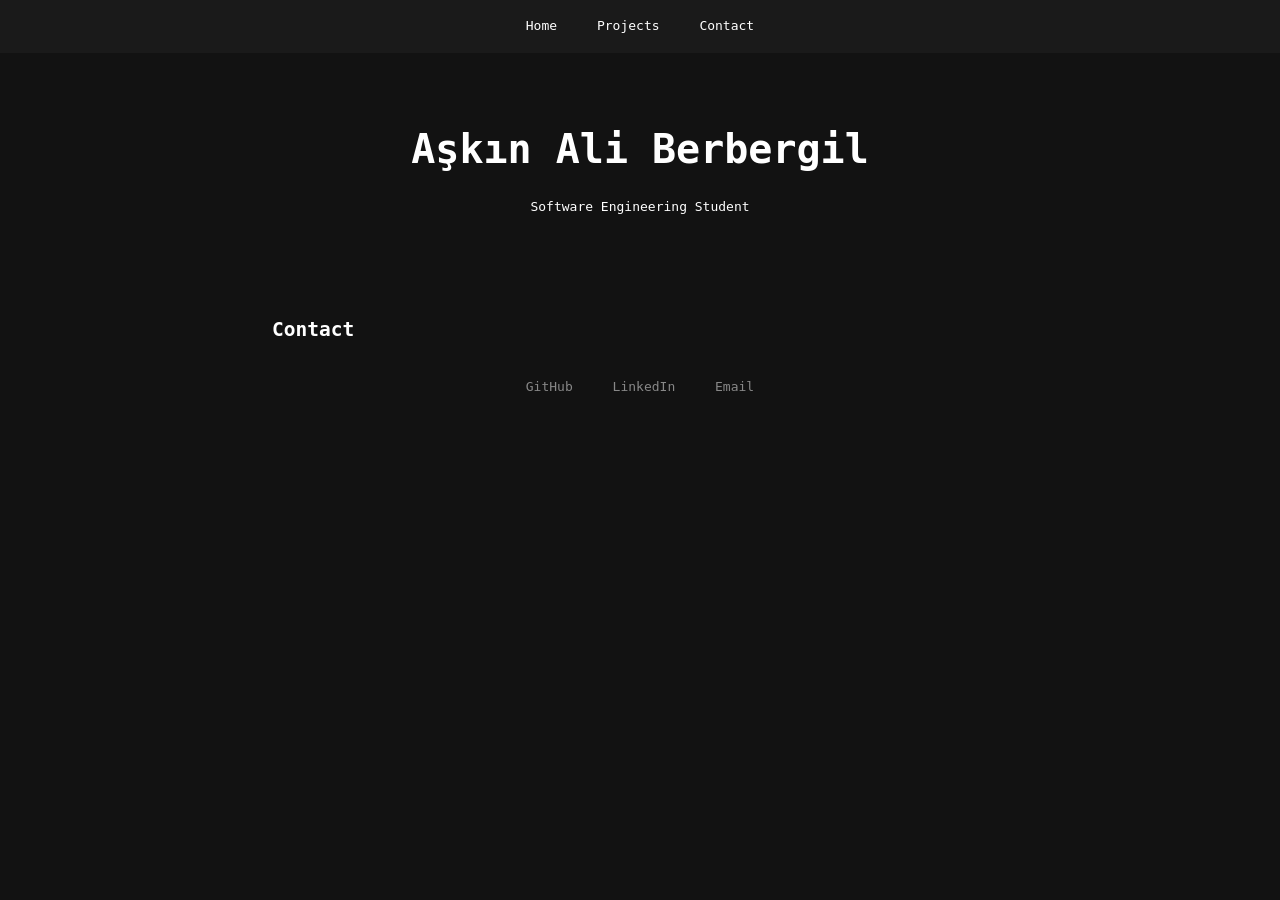
==== index.html @ 2439e6e6 "fixes" ====
<!DOCTYPE html>
<html lang="en">
<head>
    <meta charset="UTF-8">
    <meta name="viewport" content="width=device-width, initial-scale=1.0">
    <title>Aşkın Ali Berbergil</title>
    <style>
        :root {
            --bg-primary: #121212;
            --bg-secondary: #1a1a1a;
            --text-primary: #ffffff;
            --text-secondary: #888888;
            --accent: #404040;
        }

        * {
            margin: 0;
            padding: 0;
            box-sizing: border-box;
        }

        body {
            font-family: monospace;
            background-color: var(--bg-primary);
            color: var(--text-primary);
            line-height: 1.6;
        }

        nav {
            background-color: var(--bg-secondary);
            padding: 1rem;
            text-align: center;
        }

        nav a {
            color: var(--text-primary);
            text-decoration: none;
            margin: 0 1rem;
        }

        section {
            padding: 2rem;
            max-width: 800px;
            margin: 0 auto;
        }

        .hero {
            text-align: center;
            padding: 4rem 1rem;
        }

        .hero h1 {
            font-size: 2.5rem;
            margin-bottom: 1rem;
        }

        .projects {
            background-color: var(--bg-secondary);
        }

        .project-card {
            background-color: var(--bg-primary);
            padding: 1rem;
            margin: 1rem 0;
            border: 1px solid var(--accent);
        }

        .project-card h3 {
            color: var(--text-primary);
            margin-bottom: 0.5rem;
        }

        .links {
            text-align: center;
            margin-top: 2rem;
        }

        .links a {
            color: var(--text-secondary);
            text-decoration: none;
            margin: 0 1rem;
        }
    </style>
</head>
<body>
    <nav>
        <a href="#home">Home</a>
        <a href="#projects">Projects</a>
        <a href="#contact">Contact</a>
    </nav>

    <section id="home" class="hero">
        <h1>Aşkın Ali Berbergil</h1>
        <p>Software Engineering Student</p>
    </section>
    
    <section id="contact">
        <h2>Contact</h2>
        <div class="links">
            <a href="https://github.com/sh4gen">GitHub</a>
            <a href="https://www.linkedin.com/in/askinaliberbergil/">LinkedIn</a>
            <a href="mailto:askinaliberbergil@gmail.com">Email</a>
        </div>
    </section>
</body>
</html>
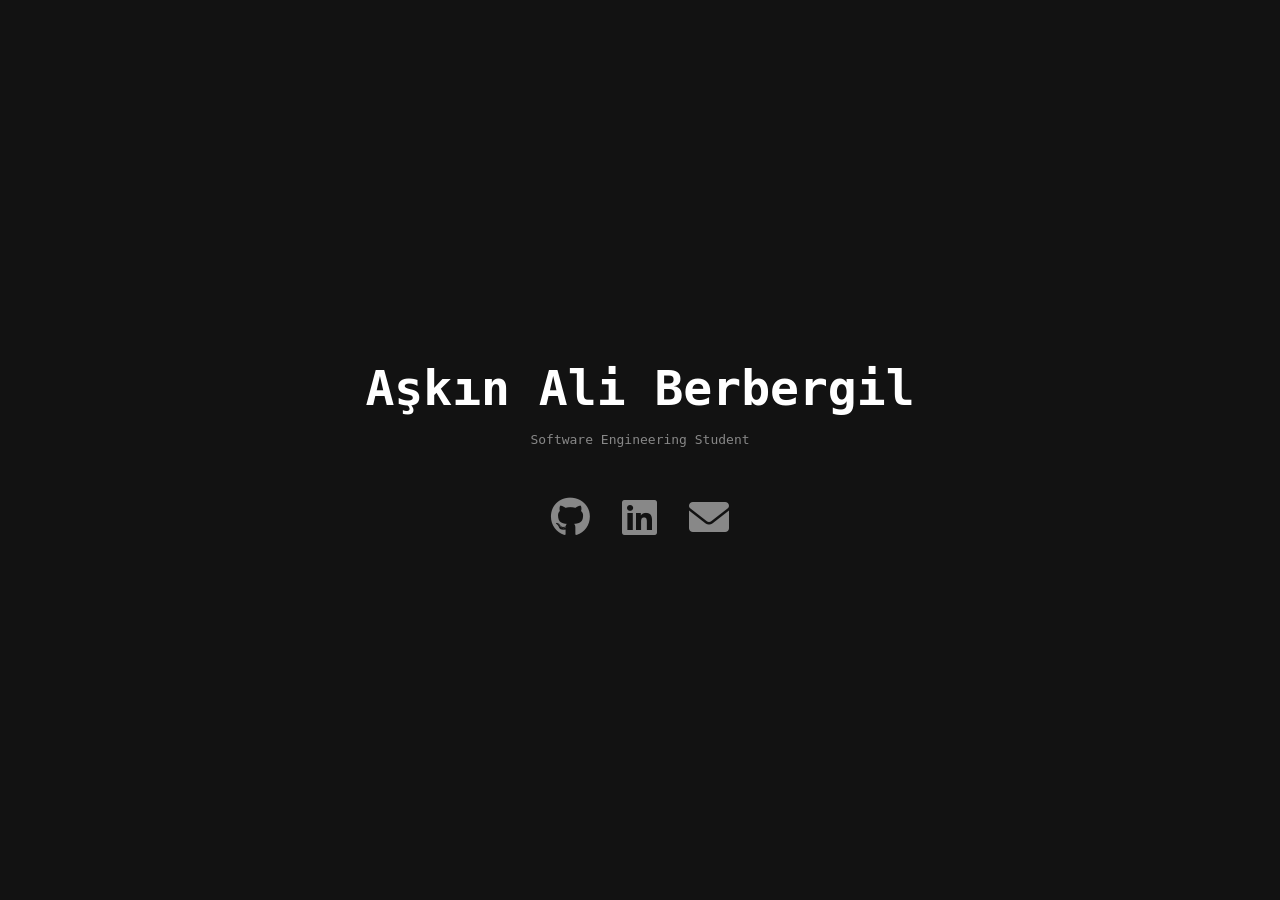
==== commit 903e3c7b: "fixes2" ====
--- a/index.html
+++ b/index.html
@@ -4,13 +4,12 @@
     <meta charset="UTF-8">
     <meta name="viewport" content="width=device-width, initial-scale=1.0">
     <title>Aşkın Ali Berbergil</title>
+    <link href="https://cdnjs.cloudflare.com/ajax/libs/font-awesome/6.0.0/css/all.min.css" rel="stylesheet">
     <style>
         :root {
             --bg-primary: #121212;
-            --bg-secondary: #1a1a1a;
             --text-primary: #ffffff;
             --text-secondary: #888888;
-            --accent: #404040;
         }
 
         * {
@@ -23,84 +22,54 @@
             font-family: monospace;
             background-color: var(--bg-primary);
             color: var(--text-primary);
-            line-height: 1.6;
+            min-height: 100vh;
+            display: flex;
+            flex-direction: column;
+            justify-content: center;
+            align-items: center;
         }
 
-        nav {
-            background-color: var(--bg-secondary);
-            padding: 1rem;
+        .content {
             text-align: center;
         }
 
-        nav a {
-            color: var(--text-primary);
-            text-decoration: none;
-            margin: 0 1rem;
-        }
-
-        section {
-            padding: 2rem;
-            max-width: 800px;
-            margin: 0 auto;
-        }
-
-        .hero {
-            text-align: center;
-            padding: 4rem 1rem;
-        }
-
-        .hero h1 {
-            font-size: 2.5rem;
+        h1 {
+            font-size: 3rem;
             margin-bottom: 1rem;
         }
 
-        .projects {
-            background-color: var(--bg-secondary);
+        p {
+            color: var(--text-secondary);
+            margin-bottom: 3rem;
         }
 
-        .project-card {
-            background-color: var(--bg-primary);
-            padding: 1rem;
-            margin: 1rem 0;
-            border: 1px solid var(--accent);
+        .social-links {
+            display: flex;
+            gap: 2rem;
+            justify-content: center;
         }
 
-        .project-card h3 {
-            color: var(--text-primary);
-            margin-bottom: 0.5rem;
+        .social-links a {
+            color: var(--text-secondary);
+            text-decoration: none;
+            font-size: 2.5rem;
+            transition: color 0.3s ease;
         }
 
-        .links {
-            text-align: center;
-            margin-top: 2rem;
-        }
-
-        .links a {
-            color: var(--text-secondary);
-            text-decoration: none;
-            margin: 0 1rem;
+        .social-links a:hover {
+            color: var(--text-primary);
         }
     </style>
 </head>
 <body>
-    <nav>
-        <a href="#home">Home</a>
-        <a href="#projects">Projects</a>
-        <a href="#contact">Contact</a>
-    </nav>
-
-    <section id="home" class="hero">
+    <div class="content">
         <h1>Aşkın Ali Berbergil</h1>
         <p>Software Engineering Student</p>
-    </section>
-    
-    <section id="contact">
-        <h2>Contact</h2>
-        <div class="links">
-            <a href="https://github.com/sh4gen">GitHub</a>
-            <a href="https://www.linkedin.com/in/askinaliberbergil/">LinkedIn</a>
-            <a href="mailto:askinaliberbergil@gmail.com">Email</a>
+        <div class="social-links">
+            <a href="https://github.com/yourusername"><i class="fab fa-github"></i></a>
+            <a href="https://linkedin.com/in/yourusername"><i class="fab fa-linkedin"></i></a>
+            <a href="mailto:your.email@example.com"><i class="fas fa-envelope"></i></a>
         </div>
-    </section>
+    </div>
 </body>
-</html>
+</html>
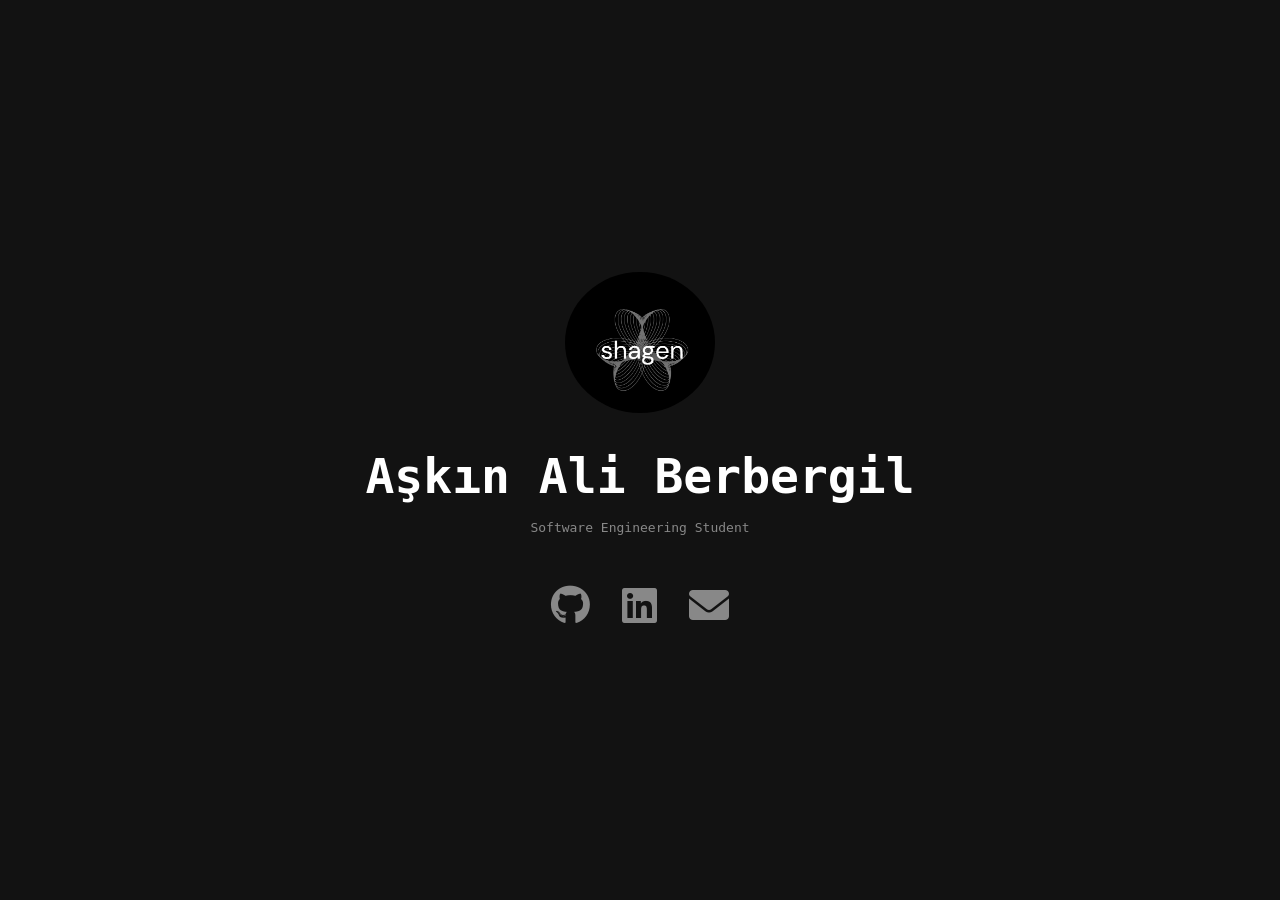
==== commit 6e2fd7ac: "next one" ====
--- a/index.html
+++ b/index.html
@@ -59,10 +59,22 @@
         .social-links a:hover {
             color: var(--text-primary);
         }
+
+        .logo {
+            margin-bottom: 2rem;
+        }
+
+        .logo img {
+            max-width: 150px;
+            border-radius: 50%;
+        }
     </style>
 </head>
 <body>
     <div class="content">
+        <div class="logo">
+            <img src="image.png" alt="Shagen Logo">
+        </div>
         <h1>Aşkın Ali Berbergil</h1>
         <p>Software Engineering Student</p>
         <div class="social-links">
@@ -72,4 +84,4 @@
         </div>
     </div>
 </body>
-</html>+</html>
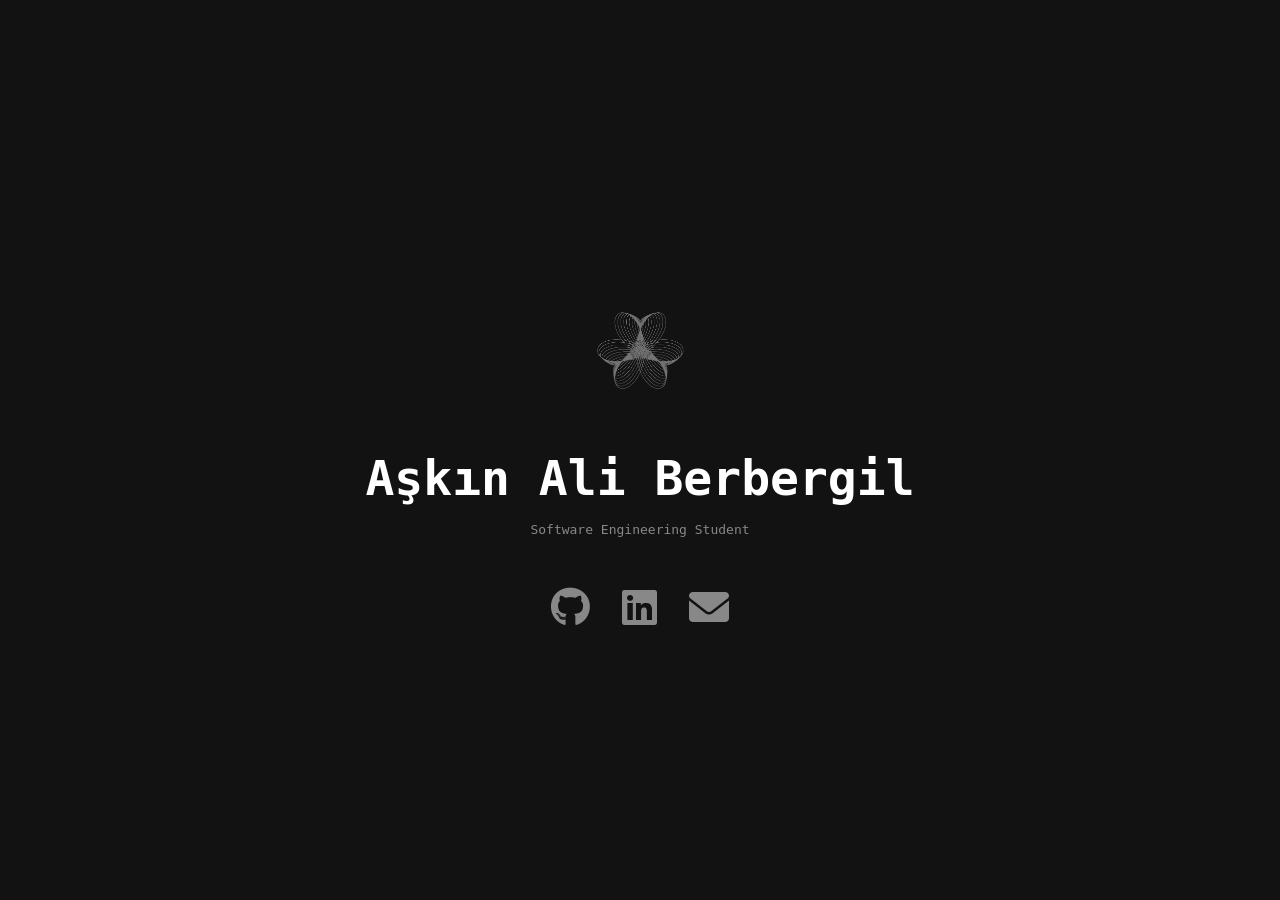
==== commit 4787b105: "ready" ====
--- a/index.html
+++ b/index.html
@@ -78,9 +78,9 @@
         <h1>Aşkın Ali Berbergil</h1>
         <p>Software Engineering Student</p>
         <div class="social-links">
-            <a href="https://github.com/yourusername"><i class="fab fa-github"></i></a>
-            <a href="https://linkedin.com/in/yourusername"><i class="fab fa-linkedin"></i></a>
-            <a href="mailto:your.email@example.com"><i class="fas fa-envelope"></i></a>
+            <a href="https://github.com/sh4gen"><i class="fab fa-github"></i></a>
+            <a href="https://linkedin.com/in/askinaliberbergil"><i class="fab fa-linkedin"></i></a>
+            <a href="mailto:askinaliberbergil@gmail.com"><i class="fas fa-envelope"></i></a>
         </div>
     </div>
 </body>
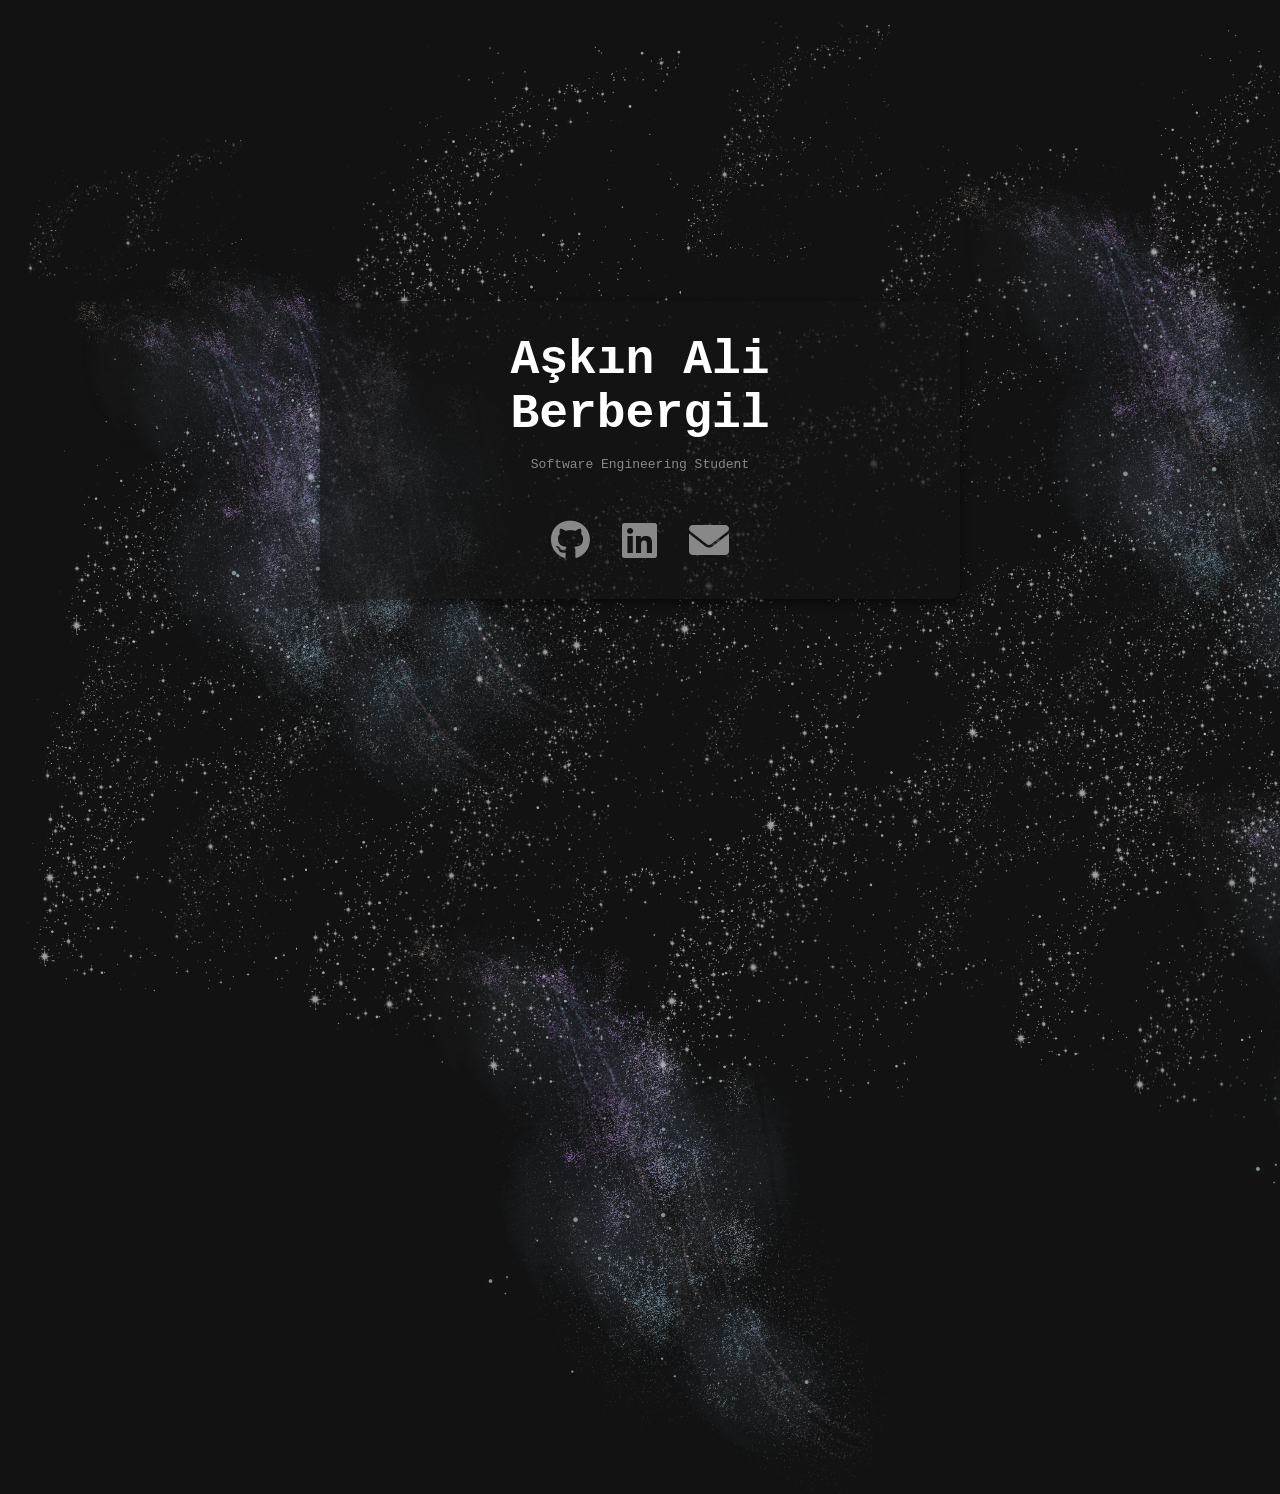
==== commit a7e5edd4: "learning process with AI" ====
--- a/index.html
+++ b/index.html
@@ -3,7 +3,7 @@
 <head>
     <meta charset="UTF-8">
     <meta name="viewport" content="width=device-width, initial-scale=1.0">
-    <title>Aşkın Ali Berbergil</title>
+    <title>Orbit Animation</title>
     <link href="https://cdnjs.cloudflare.com/ajax/libs/font-awesome/6.0.0/css/all.min.css" rel="stylesheet">
     <style>
         :root {
@@ -27,10 +27,21 @@
             flex-direction: column;
             justify-content: center;
             align-items: center;
+            text-align: center;
+            position: relative; /* To position gas elements relative to the body */
+            overflow: hidden; /* Hide overflow from the random gas elements */
         }
 
         .content {
-            text-align: center;
+            display: flex;
+            flex-direction: column;
+            justify-content: center;
+            align-items: center;
+            z-index: 10; /* Ensure content stays above gas elements */
+            position: absolute; /* Fix content's position in the viewport */
+            top: 50%; /* Vertically center the content */
+            left: 50%; /* Horizontally center the content */
+            transform: translate(-50%, -50%); /* To perfectly center it */
         }
 
         h1 {
@@ -56,32 +67,116 @@
             transition: color 0.3s ease;
         }
 
+        .content-box {
+        background: rgba(20, 20, 20, 0.7); /* Siyah yarı şeffaf arka plan */
+        padding: 2rem 3rem; /* Kutunun içindeki yazılar için boşluk */
+        border-radius: 10px;
+        box-shadow: 0 4px 10px rgba(0, 0, 0, 0.5);
+    }
+
+
         .social-links a:hover {
             color: var(--text-primary);
         }
 
-        .logo {
-            margin-bottom: 2rem;
+        /* Style for dynamically added gas.png elements */
+        .gas {
+            position: absolute;
+            background-image: url('gas.png');
+            background-size: cover;
+            background-repeat: no-repeat;
+            opacity: 0.6;
+            animation: fadeInOut 10s infinite;
+            z-index: -1; /* Ensure gas elements are behind everything else */
         }
 
-        .logo img {
-            max-width: 150px;
-            border-radius: 50%;
+        .hole {
+            position: absolute;
+            background-image: url('star.png');
+            background-size: cover;
+            background-repeat: no-repeat;
+            opacity: 0.6;
+            animation: fadeInOut 10s infinite;
+            z-index: -1; 
         }
+
+        /* Keyframes for fade-in/fade-out effect */
+        @keyframes fadeInOut {
+            0% {
+                opacity: 0;
+            }
+            50% {
+                opacity: 0.6;
+            }
+            100% {
+                opacity: 0;
+            }
+        }
+
     </style>
 </head>
 <body>
     <div class="content">
-        <div class="logo">
-            <img src="image.png" alt="Shagen Logo">
-        </div>
-        <h1>Aşkın Ali Berbergil</h1>
-        <p>Software Engineering Student</p>
-        <div class="social-links">
-            <a href="https://github.com/sh4gen"><i class="fab fa-github"></i></a>
-            <a href="https://linkedin.com/in/askinaliberbergil"><i class="fab fa-linkedin"></i></a>
-            <a href="mailto:askinaliberbergil@gmail.com"><i class="fas fa-envelope"></i></a>
+        <!-- Yeni eklenen kutu -->
+        <div class="content-box">
+            <h1>Aşkın Ali Berbergil</h1>
+            <p>Software Engineering Student</p>
+            <div class="social-links">
+                <a href="https://github.com/sh4gen"><i class="fab fa-github"></i></a>
+                <a href="https://linkedin.com/in/askinaliberbergil"><i class="fab fa-linkedin"></i></a>
+                <a href="mailto:askinaliberbergil@gmail.com"><i class="fas fa-envelope"></i></a>
+            </div>
         </div>
     </div>
+    
+
+    <script>
+        // Function to generate random positions for gas.png
+        function generateGasElements(numberOfElements) {
+            for (let i = 0; i < numberOfElements; i++) {
+                let gasElement = document.createElement('div');
+                gasElement.classList.add('gas');
+
+                // Random size between 100px and 300px
+                let size = Math.random() * 200 + 100;
+                gasElement.style.width = size + 'px';
+                gasElement.style.height = size + 'px';
+
+                // Random position (within the viewport)
+                let top = Math.random() * 100 + '%';
+                let left = Math.random() * 100 + '%';
+                gasElement.style.top = top;
+                gasElement.style.left = left;
+
+                // Append the gas element to the body
+                document.body.appendChild(gasElement);
+            }
+        }
+
+        function generateHoleElements(numberOfElements) {
+            for (let i = 0; i < numberOfElements; i++) {
+                let gasElement = document.createElement('div');
+                gasElement.classList.add('hole');
+
+                // Random size between 100px and 300px
+                let size = Math.random() * 200 + 500;
+                gasElement.style.width = size + 'px';
+                gasElement.style.height = size + 'px';
+
+                // Random position (within the viewport)
+                let top = Math.random() * 100 + '%';
+                let left = Math.random() * 100 + '%';
+                gasElement.style.top = top;
+                gasElement.style.left = left;
+
+                // Append the gas element to the body
+                document.body.appendChild(gasElement);
+            }
+        }
+
+        // Generate 30 random gas elements to cover the background
+        generateGasElements(60);
+        generateHoleElements(5);
+    </script>
 </body>
 </html>
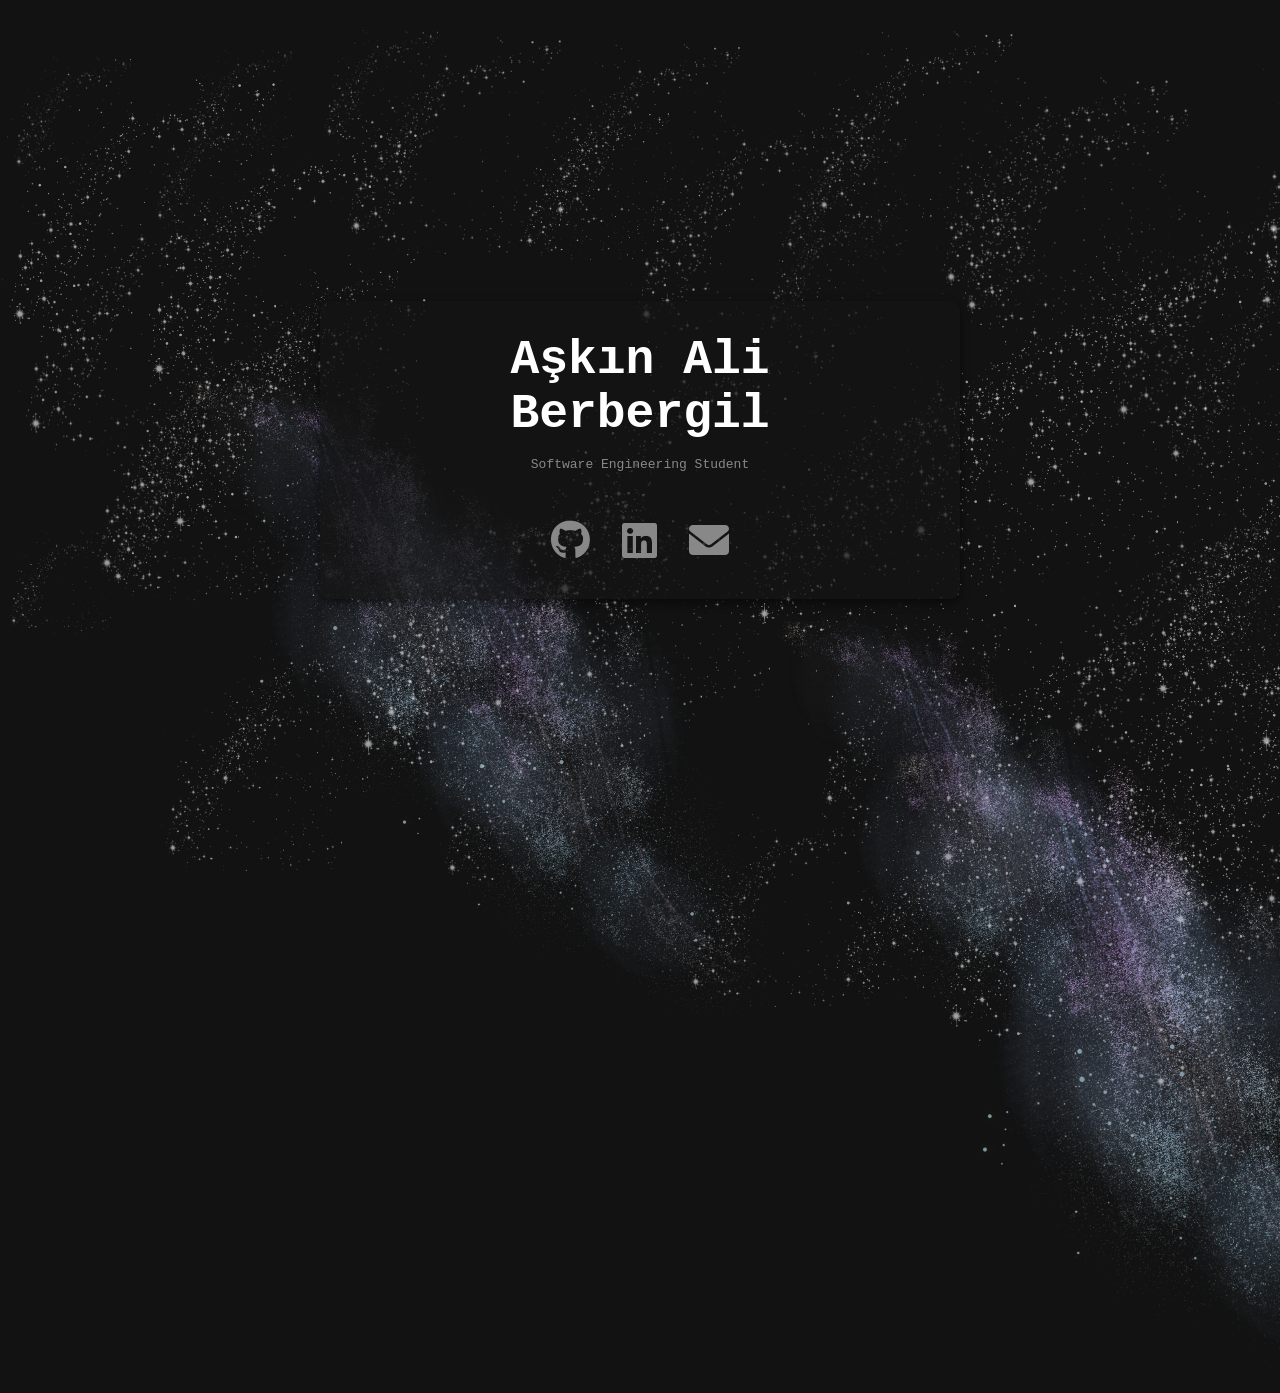
==== commit 2b6c5c49: "fixes" ====
--- a/index.html
+++ b/index.html
@@ -3,7 +3,7 @@
 <head>
     <meta charset="UTF-8">
     <meta name="viewport" content="width=device-width, initial-scale=1.0">
-    <title>Orbit Animation</title>
+    <title>sh4gen portfolio</title>
     <link href="https://cdnjs.cloudflare.com/ajax/libs/font-awesome/6.0.0/css/all.min.css" rel="stylesheet">
     <style>
         :root {
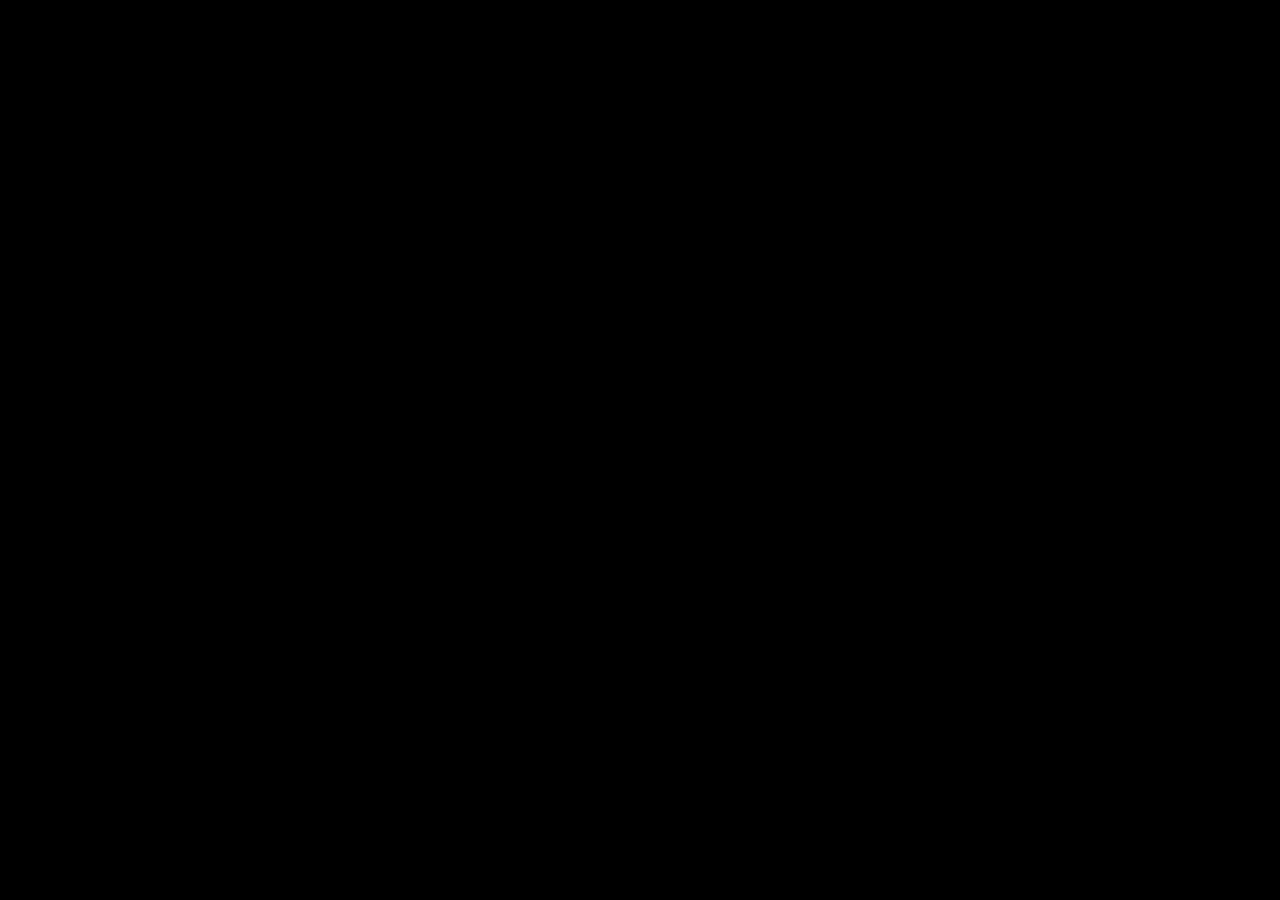
==== commit e684995d: "modern version" ====
--- a/index.html
+++ b/index.html
@@ -1,182 +1,19 @@
-<!DOCTYPE html>
-<html lang="en">
-<head>
-    <meta charset="UTF-8">
-    <meta name="viewport" content="width=device-width, initial-scale=1.0">
-    <title>sh4gen portfolio</title>
-    <link href="https://cdnjs.cloudflare.com/ajax/libs/font-awesome/6.0.0/css/all.min.css" rel="stylesheet">
-    <style>
-        :root {
-            --bg-primary: #121212;
-            --text-primary: #ffffff;
-            --text-secondary: #888888;
-        }
+<!doctype html>
+<html lang="tr">
+  <head>
+    <meta charset="utf-8" />
+    <meta name="viewport" content="width=device-width, initial-scale=1" />
+    <title>SH4GEN - Modular Site</title>
+    <link rel="stylesheet" href="css/style.css" />
+    <script src="https://cdn.tailwindcss.com"></script>
+    <script crossorigin src="https://unpkg.com/react@18/umd/react.development.js"></script>
+    <script crossorigin src="https://unpkg.com/react-dom@18/umd/react-dom.development.js"></script>
+    <script src="https://unpkg.com/@babel/standalone/babel.min.js"></script>
+  </head>
+  <body class="bg-black text-white">
+    <div id="root"></div>
 
-        * {
-            margin: 0;
-            padding: 0;
-            box-sizing: border-box;
-        }
-
-        body {
-            font-family: monospace;
-            background-color: var(--bg-primary);
-            color: var(--text-primary);
-            min-height: 100vh;
-            display: flex;
-            flex-direction: column;
-            justify-content: center;
-            align-items: center;
-            text-align: center;
-            position: relative; /* To position gas elements relative to the body */
-            overflow: hidden; /* Hide overflow from the random gas elements */
-        }
-
-        .content {
-            display: flex;
-            flex-direction: column;
-            justify-content: center;
-            align-items: center;
-            z-index: 10; /* Ensure content stays above gas elements */
-            position: absolute; /* Fix content's position in the viewport */
-            top: 50%; /* Vertically center the content */
-            left: 50%; /* Horizontally center the content */
-            transform: translate(-50%, -50%); /* To perfectly center it */
-        }
-
-        h1 {
-            font-size: 3rem;
-            margin-bottom: 1rem;
-        }
-
-        p {
-            color: var(--text-secondary);
-            margin-bottom: 3rem;
-        }
-
-        .social-links {
-            display: flex;
-            gap: 2rem;
-            justify-content: center;
-        }
-
-        .social-links a {
-            color: var(--text-secondary);
-            text-decoration: none;
-            font-size: 2.5rem;
-            transition: color 0.3s ease;
-        }
-
-        .content-box {
-        background: rgba(20, 20, 20, 0.7); /* Siyah yarı şeffaf arka plan */
-        padding: 2rem 3rem; /* Kutunun içindeki yazılar için boşluk */
-        border-radius: 10px;
-        box-shadow: 0 4px 10px rgba(0, 0, 0, 0.5);
-    }
-
-
-        .social-links a:hover {
-            color: var(--text-primary);
-        }
-
-        /* Style for dynamically added gas.png elements */
-        .gas {
-            position: absolute;
-            background-image: url('gas.png');
-            background-size: cover;
-            background-repeat: no-repeat;
-            opacity: 0.6;
-            animation: fadeInOut 10s infinite;
-            z-index: -1; /* Ensure gas elements are behind everything else */
-        }
-
-        .hole {
-            position: absolute;
-            background-image: url('star.png');
-            background-size: cover;
-            background-repeat: no-repeat;
-            opacity: 0.6;
-            animation: fadeInOut 10s infinite;
-            z-index: -1; 
-        }
-
-        /* Keyframes for fade-in/fade-out effect */
-        @keyframes fadeInOut {
-            0% {
-                opacity: 0;
-            }
-            50% {
-                opacity: 0.6;
-            }
-            100% {
-                opacity: 0;
-            }
-        }
-
-    </style>
-</head>
-<body>
-    <div class="content">
-        <!-- Yeni eklenen kutu -->
-        <div class="content-box">
-            <h1>Aşkın Ali Berbergil</h1>
-            <p>Software Engineering Student</p>
-            <div class="social-links">
-                <a href="https://github.com/sh4gen"><i class="fab fa-github"></i></a>
-                <a href="https://linkedin.com/in/askinaliberbergil"><i class="fab fa-linkedin"></i></a>
-                <a href="mailto:askinaliberbergil@gmail.com"><i class="fas fa-envelope"></i></a>
-            </div>
-        </div>
-    </div>
-    
-
-    <script>
-        // Function to generate random positions for gas.png
-        function generateGasElements(numberOfElements) {
-            for (let i = 0; i < numberOfElements; i++) {
-                let gasElement = document.createElement('div');
-                gasElement.classList.add('gas');
-
-                // Random size between 100px and 300px
-                let size = Math.random() * 200 + 100;
-                gasElement.style.width = size + 'px';
-                gasElement.style.height = size + 'px';
-
-                // Random position (within the viewport)
-                let top = Math.random() * 100 + '%';
-                let left = Math.random() * 100 + '%';
-                gasElement.style.top = top;
-                gasElement.style.left = left;
-
-                // Append the gas element to the body
-                document.body.appendChild(gasElement);
-            }
-        }
-
-        function generateHoleElements(numberOfElements) {
-            for (let i = 0; i < numberOfElements; i++) {
-                let gasElement = document.createElement('div');
-                gasElement.classList.add('hole');
-
-                // Random size between 100px and 300px
-                let size = Math.random() * 200 + 500;
-                gasElement.style.width = size + 'px';
-                gasElement.style.height = size + 'px';
-
-                // Random position (within the viewport)
-                let top = Math.random() * 100 + '%';
-                let left = Math.random() * 100 + '%';
-                gasElement.style.top = top;
-                gasElement.style.left = left;
-
-                // Append the gas element to the body
-                document.body.appendChild(gasElement);
-            }
-        }
-
-        // Generate 30 random gas elements to cover the background
-        generateGasElements(60);
-        generateHoleElements(5);
-    </script>
-</body>
+    <!-- App (JSX will be compiled by Babel in browser) -->
+    <script type="text/babel" src="js/app.jsx"></script>
+  </body>
 </html>
--- a/css/style.css
+++ b/css/style.css
@@ -0,0 +1,48 @@
+@import url('https://fonts.googleapis.com/css2?family=Inter:wght@300;400;500;600;700&family=JetBrains+Mono:wght@400;700;800&display=swap');
+
+:root { --green: #22c55e; --dark: #000000; }
+body { font-family: 'Inter', sans-serif; background-color: var(--dark); color: #fafafa; overflow-x: hidden; }
+.font-mono { font-family: 'JetBrains Mono', monospace; }
+.glow-text { text-shadow: 0 0 20px rgba(34,197,94,0.6); }
+
+@keyframes broken-neon { 0%,75%{opacity:1;color:var(--green);text-shadow:0 0 20px rgba(34,197,94,0.6),0 0 40px rgba(34,197,94,0.4);}76%{opacity:0.3;color:#064e3b;text-shadow:none;}77%{opacity:1;color:var(--green);text-shadow:0 0 20px rgba(34,197,94,0.6);}78%{opacity:0.3;color:#064e3b;text-shadow:none;}83%{opacity:0.3;color:#064e3b;text-shadow:none;}84%{opacity:1;color:var(--green);text-shadow:0 0 20px rgba(34,197,94,0.6);}85%{opacity:0.3;color:#064e3b;text-shadow:none;}86%,100%{opacity:1;color:var(--green);text-shadow:0 0 20px rgba(34,197,94,0.6),0 0 40px rgba(34,197,94,0.4);} }
+.broken-lamp { animation: broken-neon 4s infinite; display:inline-block; }
+
+.glass-card { background: rgba(5,10,5,0.6); backdrop-filter: blur(12px); -webkit-backdrop-filter: blur(12px); border:1px solid rgba(34,197,94,0.15); box-shadow:0 4px 30px rgba(0,0,0,0.5), inset 0 0 20px rgba(34,197,94,0.02); transition:all 0.3s ease; }
+.glass-card:hover { border-color: rgba(34,197,94,0.5); box-shadow:0 0 30px rgba(34,197,94,0.15), inset 0 0 20px rgba(34,197,94,0.05); transform: translateY(-2px); }
+
+@keyframes pulse-nvidia { 0%{box-shadow:0 0 0 0 rgba(118,185,0,0.4);}70%{box-shadow:0 0 0 15px rgba(118,185,0,0);}100%{box-shadow:0 0 0 0 rgba(118,185,0,0);} }
+.nvidia-card { background: linear-gradient(135deg, rgba(10,25,10,0.9) 0%, rgba(0,0,0,0.95) 100%); border:1px solid rgba(118,185,0,0.6); animation:pulse-nvidia 2.5s infinite; position:relative; overflow:hidden; }
+.nvidia-card::before { content:""; position:absolute; top:0; left:0; right:0; height:2px; background:linear-gradient(90deg, transparent, #76B900, transparent); animation: scanline 2s linear infinite; }
+@keyframes scanline { 0%{transform:translateX(-100%);}100%{transform:translateX(100%);} }
+
+.scanlines { background: linear-gradient(to bottom, rgba(255,255,255,0), rgba(255,255,255,0) 50%, rgba(0,0,0,0.1) 50%, rgba(0,0,0,0.1)); background-size:100% 4px; position:fixed; inset:0; pointer-events:none; z-index:50; opacity:0.3; }
+
+::-webkit-scrollbar { width:6px; } ::-webkit-scrollbar-track { background:#000000; } ::-webkit-scrollbar-thumb { background:#14532d; border-radius:10px; } ::-webkit-scrollbar-thumb:hover { background:#22c55e; }
+
+@keyframes marquee { 0%{transform:translateX(0%);}100%{transform:translateX(-50%);} }
+.animate-marquee { display:inline-flex; white-space:nowrap; animation:marquee 30s linear infinite; }
+.tech-icon { filter: drop-shadow(0 0 8px rgba(255,255,255,0.2)); transition: all 0.3s ease; }
+.tech-icon:hover { filter: drop-shadow(0 0 15px rgba(34,197,94,0.6)); transform: scale(1.1); }
+
+/* Basic layout tweaks to ensure content is readable without a build step */
+.min-h-screen { min-height: 100vh; }
+.fixed { position: fixed; }
+.inset-0 { top:0; right:0; bottom:0; left:0; }
+.z-0 { z-index: 0; }
+.z-10 { z-index: 10; }
+.z-50 { z-index: 50; }
+.px-6 { padding-left: 1.5rem; padding-right: 1.5rem; }
+.py-6 { padding-top: 1.5rem; padding-bottom: 1.5rem; }
+.pt-40 { padding-top: 10rem; }
+.pb-32 { padding-bottom: 8rem; }
+.max-w-5xl { max-width: 64rem; }
+.mx-auto { margin-left:auto; margin-right:auto; }
+.px-3 { padding-left: .75rem; padding-right: .75rem; }
+.p-3 { padding: .75rem; }
+.rounded { border-radius: .5rem; }
+.rounded-xl { border-radius: 1rem; }
+.text-zinc-400{ color: #9ca3af; }
+.text-green-400{ color: #4ade80; }
+.text-green-500{ color: var(--green); }
+.bg-black\/50{ background: rgba(0,0,0,0.5); }
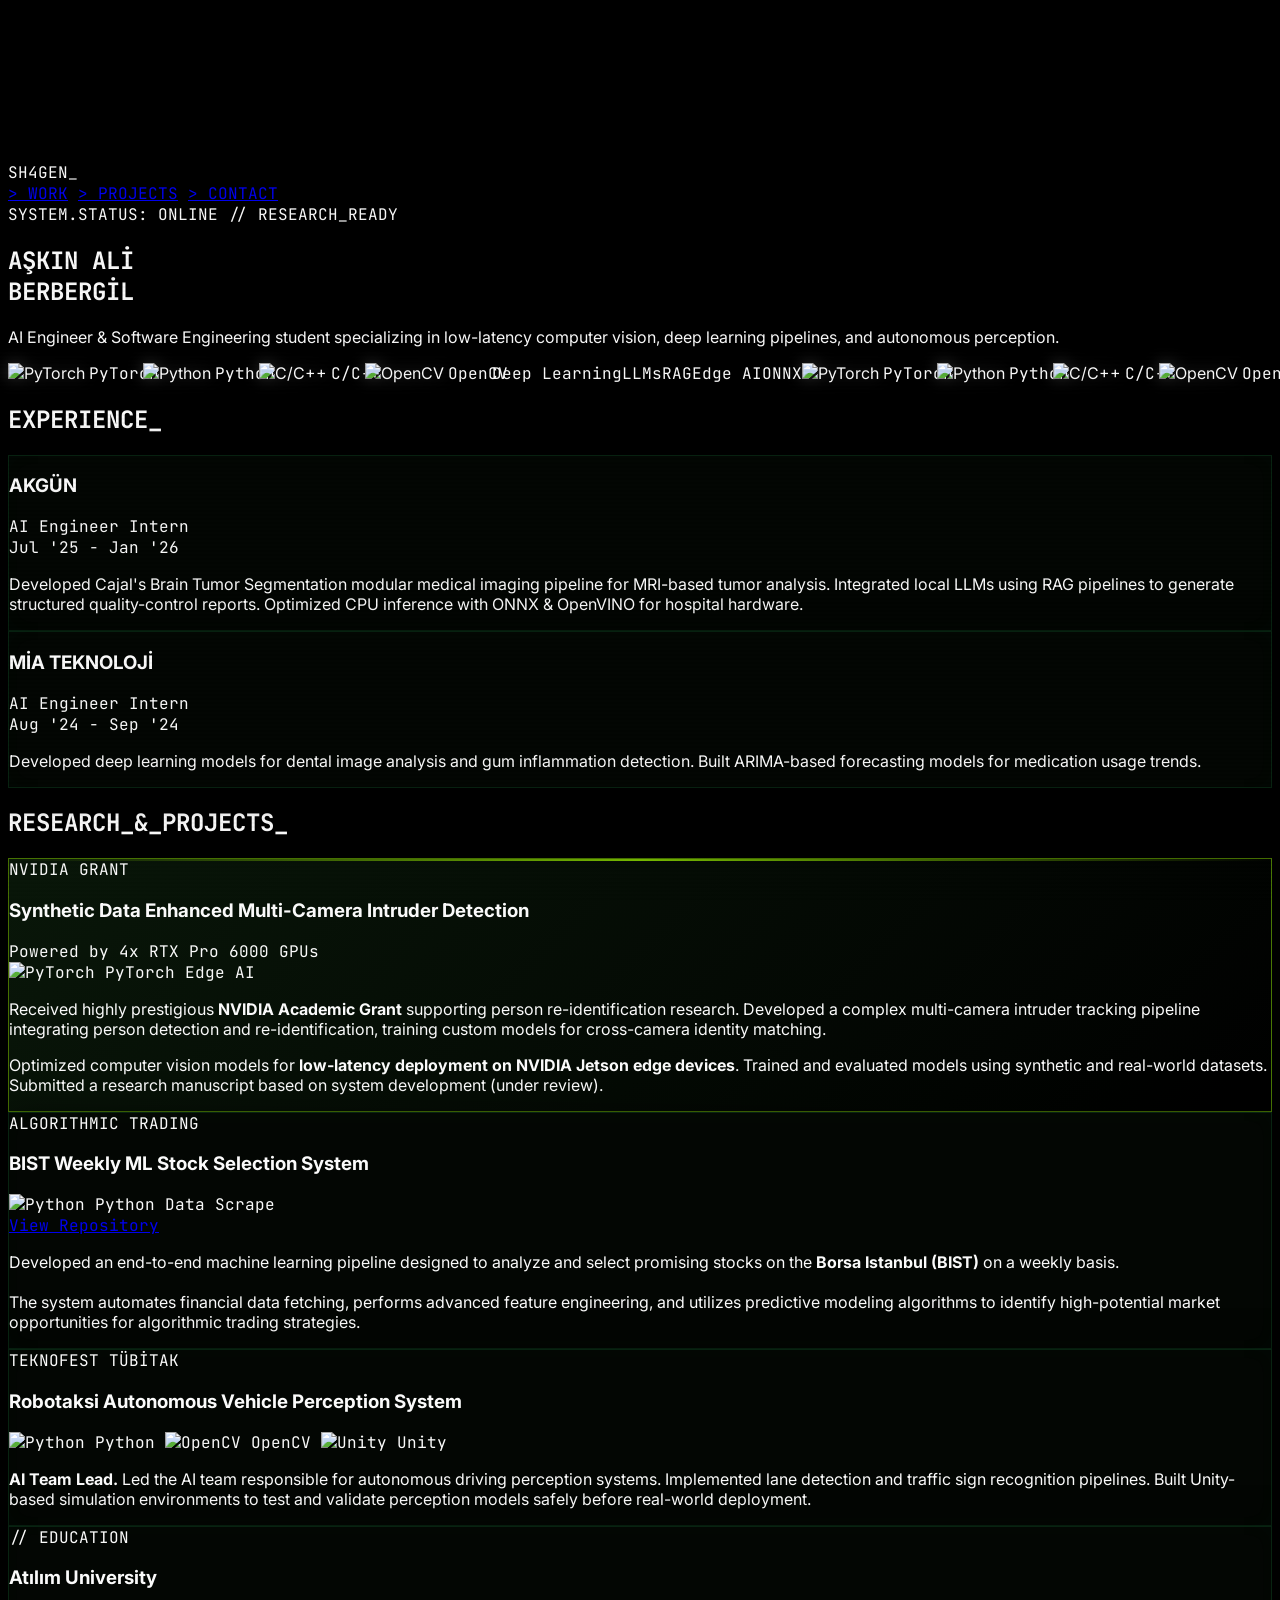
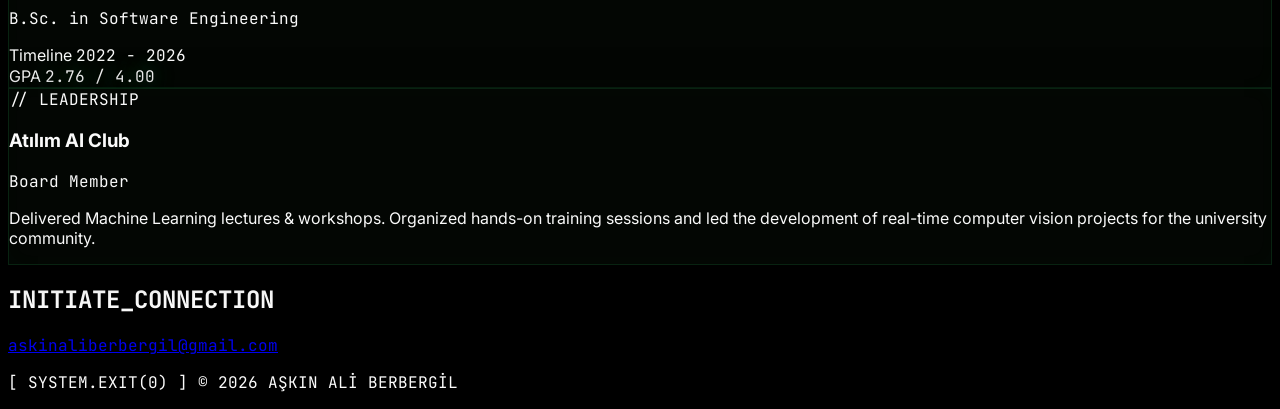
==== commit b8c132fd: "fixes" ====
--- a/index.html
+++ b/index.html
@@ -1,19 +1,576 @@
-<!doctype html>
-<html lang="tr">
-  <head>
-    <meta charset="utf-8" />
-    <meta name="viewport" content="width=device-width, initial-scale=1" />
-    <title>SH4GEN - Modular Site</title>
-    <link rel="stylesheet" href="css/style.css" />
+<!DOCTYPE html>
+<html lang="en" class="scroll-smooth">
+<head>
+    <meta charset="UTF-8">
+    <meta name="viewport" content="width=device-width, initial-scale=1.0">
+    <title>Aşkın Ali Berbergil | AI Engineer</title>
+    
+    <!-- Google Fonts -->
+    <link rel="preconnect" href="https://fonts.googleapis.com">
+    <link rel="preconnect" href="https://fonts.gstatic.com" crossorigin>
+    <link href="https://fonts.googleapis.com/css2?family=Inter:wght@300;400;500;600;700&family=JetBrains+Mono:wght@400;700;800&display=swap" rel="stylesheet">
+    
+    <!-- Tailwind CSS (CDN) -->
     <script src="https://cdn.tailwindcss.com"></script>
-    <script crossorigin src="https://unpkg.com/react@18/umd/react.development.js"></script>
-    <script crossorigin src="https://unpkg.com/react-dom@18/umd/react-dom.development.js"></script>
-    <script src="https://unpkg.com/@babel/standalone/babel.min.js"></script>
-  </head>
-  <body class="bg-black text-white">
-    <div id="root"></div>
-
-    <!-- App (JSX will be compiled by Babel in browser) -->
-    <script type="text/babel" src="js/app.jsx"></script>
-  </body>
-</html>
+    
+    <!-- Lucide Icons -->
+    <script src="https://unpkg.com/lucide@latest"></script>
+
+    <!-- Custom CSS -->
+    <style>
+        body {
+            font-family: 'Inter', sans-serif;
+            background-color: #000000;
+            color: #fafafa;
+            overflow-x: hidden;
+        }
+        
+        .font-mono {
+            font-family: 'JetBrains Mono', monospace;
+        }
+
+        .glow-text {
+            text-shadow: 0 0 20px rgba(34, 197, 94, 0.6);
+        }
+        
+        /* BOZUK NEON TABELA EFEKTİ (Broken Lamp) */
+        @keyframes broken-neon {
+            0%, 75% {
+                opacity: 1;
+                color: #22c55e;
+                text-shadow: 0 0 20px rgba(34, 197, 94, 0.6), 0 0 40px rgba(34, 197, 94, 0.4);
+            }
+            76% { opacity: 0.3; color: #064e3b; text-shadow: none; }
+            77% { opacity: 1; color: #22c55e; text-shadow: 0 0 20px rgba(34, 197, 94, 0.6); }
+            78% { opacity: 0.3; color: #064e3b; text-shadow: none; }
+            83% { opacity: 0.3; color: #064e3b; text-shadow: none; }
+            84% { opacity: 1; color: #22c55e; text-shadow: 0 0 20px rgba(34, 197, 94, 0.6); }
+            85% { opacity: 0.3; color: #064e3b; text-shadow: none; }
+            86%, 100% {
+                opacity: 1;
+                color: #22c55e;
+                text-shadow: 0 0 20px rgba(34, 197, 94, 0.6), 0 0 40px rgba(34, 197, 94, 0.4);
+            }
+        }
+        .broken-lamp {
+            animation: broken-neon 4s infinite;
+            display: inline-block;
+        }
+
+        /* STANDART CAM KART */
+        .glass-card {
+            background: rgba(5, 10, 5, 0.6);
+            backdrop-filter: blur(12px);
+            -webkit-backdrop-filter: blur(12px);
+            border: 1px solid rgba(34, 197, 94, 0.15);
+            box-shadow: 0 4px 30px rgba(0, 0, 0, 0.5), inset 0 0 20px rgba(34, 197, 94, 0.02);
+            transition: all 0.3s ease;
+        }
+        .glass-card:hover {
+            border-color: rgba(34, 197, 94, 0.5);
+            box-shadow: 0 0 30px rgba(34, 197, 94, 0.15), inset 0 0 20px rgba(34, 197, 94, 0.05);
+            transform: translateY(-2px);
+        }
+
+        /* NVIDIA ÖZEL KART (GÖZE BATAN TASARIM) */
+        @keyframes pulse-nvidia {
+            0% { box-shadow: 0 0 0 0 rgba(118, 185, 0, 0.4); }
+            70% { box-shadow: 0 0 0 15px rgba(118, 185, 0, 0); }
+            100% { box-shadow: 0 0 0 0 rgba(118, 185, 0, 0); }
+        }
+        .nvidia-card {
+            background: linear-gradient(135deg, rgba(10, 25, 10, 0.9) 0%, rgba(0, 0, 0, 0.95) 100%);
+            border: 1px solid rgba(118, 185, 0, 0.6);
+            animation: pulse-nvidia 2.5s infinite;
+            position: relative;
+            overflow: hidden;
+        }
+        .nvidia-card::before {
+            content: "";
+            position: absolute;
+            top: 0; left: 0; right: 0; height: 2px;
+            background: linear-gradient(90deg, transparent, #76B900, transparent);
+            animation: scanline 2s linear infinite;
+        }
+        @keyframes scanline {
+            0% { transform: translateX(-100%); }
+            100% { transform: translateX(100%); }
+        }
+
+        .scanlines {
+            background: linear-gradient(
+                to bottom,
+                rgba(255,255,255,0),
+                rgba(255,255,255,0) 50%,
+                rgba(0,0,0,0.1) 50%,
+                rgba(0,0,0,0.1)
+            );
+            background-size: 100% 4px;
+            position: fixed;
+            inset: 0;
+            pointer-events: none;
+            z-index: 50;
+            opacity: 0.3;
+        }
+
+        ::-webkit-scrollbar { width: 6px; }
+        ::-webkit-scrollbar-track { background: #000000; }
+        ::-webkit-scrollbar-thumb { background: #14532d; border-radius: 10px; }
+        ::-webkit-scrollbar-thumb:hover { background: #22c55e; }
+
+        @keyframes marquee {
+            0% { transform: translateX(0%); }
+            100% { transform: translateX(-50%); }
+        }
+        .animate-marquee {
+            display: inline-flex;
+            white-space: nowrap;
+            animation: marquee 30s linear infinite;
+        }
+        
+        .tech-icon {
+            filter: drop-shadow(0 0 8px rgba(255,255,255,0.2));
+            transition: all 0.3s ease;
+        }
+        .tech-icon:hover {
+            filter: drop-shadow(0 0 15px rgba(34, 197, 94, 0.6));
+            transform: scale(1.1);
+        }
+    </style>
+</head>
+<body class="relative min-h-screen selection:bg-green-500/30 selection:text-green-400">
+
+    <!-- ARKA PLAN CANVAS (PIXEL BLAST EFEKTİ) -->
+    <canvas id="pixel-canvas" class="fixed inset-0 z-0"></canvas>
+    <div class="scanlines"></div>
+
+    <!-- NAVBAR -->
+    <nav class="fixed top-0 w-full z-50 px-6 py-6 flex justify-between items-center bg-black/60 backdrop-blur-md border-b border-green-500/10">
+        <div class="flex items-center gap-3 font-mono font-bold text-xl tracking-tight text-white group cursor-pointer" onclick="window.scrollTo(0,0)">
+            <i data-lucide="terminal" width="24" height="24" class="text-green-500 group-hover:rotate-12 transition-transform"></i>
+            <span>SH4GEN<span class="text-green-500 animate-pulse">_</span></span>
+        </div>
+        <div class="flex gap-6 md:gap-8 text-xs md:text-sm font-mono text-zinc-400">
+            <a href="#work" class="hover:text-green-400 hover:drop-shadow-[0_0_8px_#22c55e] transition-all">&gt; WORK</a>
+            <a href="#projects" class="hover:text-green-400 hover:drop-shadow-[0_0_8px_#22c55e] transition-all">&gt; PROJECTS</a>
+            <a href="#contact" class="hover:text-white transition-all">&gt; CONTACT</a>
+        </div>
+    </nav>
+
+    <!-- ANA İÇERİK -->
+    <main class="relative z-10 w-full max-w-5xl mx-auto px-6 pt-40 pb-32 flex flex-col gap-24">
+        
+        <!-- HERO BÖLÜMÜ -->
+        <section class="flex flex-col items-start pt-10">
+            <div class="inline-flex items-center gap-2 px-3 py-1.5 rounded bg-green-500/10 border border-green-500/30 text-green-400 font-mono text-xs mb-8 shadow-[0_0_15px_rgba(34,197,94,0.1)]">
+                <div class="w-2 h-2 bg-green-500 rounded-full animate-pulse shadow-[0_0_8px_#22c55e]"></div>
+                SYSTEM.STATUS: ONLINE // RESEARCH_READY
+            </div>
+            
+            <h1 class="font-mono text-5xl md:text-7xl lg:text-8xl font-bold tracking-tighter text-white mb-6 leading-tight uppercase">
+                AŞKIN ALİ <br/>
+                <span class="broken-lamp">BERBERGİL</span>
+            </h1>
+            
+            <div class="flex flex-col md:flex-row gap-8 items-start md:items-center w-full justify-between mt-4">
+                <p class="text-zinc-400 text-lg font-light max-w-xl leading-relaxed border-l-2 border-green-500/30 pl-4">
+                    AI Engineer & Software Engineering student specializing in low-latency computer vision, deep learning pipelines, and autonomous perception.
+                </p>
+                
+                <div class="flex gap-4 shrink-0">
+                    <a href="https://github.com/sh4gen" target="_blank" rel="noreferrer" class="p-3 bg-black/50 border border-green-500/30 hover:bg-green-500/10 hover:border-green-400 hover:text-green-400 rounded transition-all text-zinc-400 group relative">
+                        <i data-lucide="github" width="22" height="22" class="group-hover:drop-shadow-[0_0_8px_#22c55e] relative z-10"></i>
+                    </a>
+                    <a href="https://linkedin.com/in/askinaliberbergil" target="_blank" rel="noreferrer" class="p-3 bg-black/50 border border-green-500/30 hover:bg-green-500/10 hover:border-green-400 hover:text-green-400 rounded transition-all text-zinc-400 group relative">
+                        <i data-lucide="linkedin" width="22" height="22" class="group-hover:drop-shadow-[0_0_8px_#22c55e] relative z-10"></i>
+                    </a>
+                    <a href="mailto:askinaliberbergil@gmail.com" class="p-3 bg-black/50 border border-green-500/30 hover:bg-green-500/10 hover:border-green-400 hover:text-green-400 rounded transition-all text-zinc-400 group relative">
+                        <i data-lucide="mail" width="22" height="22" class="group-hover:drop-shadow-[0_0_8px_#22c55e] relative z-10"></i>
+                    </a>
+                </div>
+            </div>
+        </section>
+
+        <!-- YETENEKLER (MARQUEE) -->
+        <section class="w-full overflow-hidden py-10 border-y border-green-500/20 bg-gradient-to-r from-black via-green-950/20 to-black backdrop-blur-sm -mx-6 px-6 box-content">
+            <div id="marquee-content" class="animate-marquee flex gap-16 items-center">
+                <!-- İçerik JavaScript ile doldurulacak (tekrarlamayı önlemek için) -->
+            </div>
+        </section>
+
+        <!-- DENEYİM -->
+        <section id="work" class="flex flex-col gap-8 relative pt-10">
+            <div class="flex items-center gap-4 mb-4">
+                <i data-lucide="brain-circuit" width="32" height="32" class="text-green-500 glow-text"></i>
+                <h2 class="font-mono text-3xl font-bold text-white">EXPERIENCE<span class="text-green-500 animate-pulse">_</span></h2>
+            </div>
+            
+            <div class="grid grid-cols-1 md:grid-cols-2 gap-6">
+                <!-- AKGÜN -->
+                <div class="glass-card p-8 rounded-xl relative overflow-hidden group">
+                    <div class="absolute top-0 right-0 p-4 opacity-10 group-hover:opacity-30 group-hover:scale-110 transition-all duration-500">
+                        <i data-lucide="activity" width="120" height="120" class="text-green-500"></i>
+                    </div>
+                    <div class="relative z-10">
+                        <div class="flex justify-between items-start mb-4">
+                            <div>
+                                <h3 class="text-2xl font-bold text-white mb-1">AKGÜN</h3>
+                                <div class="font-mono text-green-400 text-sm flex items-center gap-2">
+                                    <i data-lucide="terminal" width="14" height="14"></i> AI Engineer Intern
+                                </div>
+                            </div>
+                            <span class="text-zinc-400 font-mono text-xs px-2 py-1 border border-green-500/20 rounded bg-green-500/5 whitespace-nowrap">Jul '25 - Jan '26</span>
+                        </div>
+                        <p class="text-zinc-400 text-sm leading-relaxed mt-4">
+                            Developed Cajal's Brain Tumor Segmentation modular medical imaging pipeline for MRI-based tumor analysis. Integrated local LLMs using RAG pipelines to generate structured quality-control reports. Optimized CPU inference with <span class="text-green-400 font-bold tracking-wide">ONNX & OpenVINO</span> for hospital hardware.
+                        </p>
+                    </div>
+                </div>
+
+                <!-- MİA TEKNOLOJİ -->
+                <div class="glass-card p-8 rounded-xl relative overflow-hidden group">
+                    <div class="absolute top-0 right-0 p-4 opacity-10 group-hover:opacity-30 group-hover:scale-110 transition-all duration-500">
+                        <i data-lucide="microscope" width="120" height="120" class="text-green-500"></i>
+                    </div>
+                    <div class="relative z-10">
+                        <div class="flex justify-between items-start mb-4">
+                            <div>
+                                <h3 class="text-2xl font-bold text-white mb-1">MİA TEKNOLOJİ</h3>
+                                <div class="font-mono text-green-400 text-sm flex items-center gap-2">
+                                    <i data-lucide="terminal" width="14" height="14"></i> AI Engineer Intern
+                                </div>
+                            </div>
+                            <span class="text-zinc-400 font-mono text-xs px-2 py-1 border border-green-500/20 rounded bg-green-500/5 whitespace-nowrap">Aug '24 - Sep '24</span>
+                        </div>
+                        <p class="text-zinc-400 text-sm leading-relaxed mt-4">
+                            Developed deep learning models for <span class="text-white">dental image analysis</span> and gum inflammation detection. Built ARIMA-based forecasting models for medication usage trends.
+                        </p>
+                    </div>
+                </div>
+            </div>
+        </section>
+
+        <!-- PROJELER & ARAŞTIRMA -->
+        <section id="projects" class="flex flex-col gap-8 pt-10">
+            <div class="flex items-center gap-4 mb-4">
+                <i data-lucide="cpu" width="32" height="32" class="text-green-500 glow-text"></i>
+                <h2 class="font-mono text-3xl font-bold text-white">RESEARCH_&_PROJECTS<span class="text-green-500 animate-pulse">_</span></h2>
+            </div>
+
+            <div class="flex flex-col gap-8">
+                <!-- NVIDIA PROJESİ -->
+                <div class="nvidia-card p-8 md:p-10 rounded-xl flex flex-col md:flex-row gap-8 items-start group">
+                    <div class="absolute -bottom-10 -right-10 opacity-10 group-hover:opacity-30 transition-opacity duration-500 pointer-events-none">
+                        <i data-lucide="shield-alert" width="240" height="240" color="#76B900"></i>
+                    </div>
+                    
+                    <div class="w-full md:w-1/3 relative z-10 flex flex-col items-start">
+                        <div class="inline-flex items-center gap-2 px-4 py-2 bg-[#76B900]/20 text-[#76B900] font-mono text-sm font-bold border border-[#76B900]/50 rounded mb-4 shadow-[0_0_15px_rgba(118,185,0,0.4)]">
+                            <i data-lucide="award" width="18" height="18"></i>
+                            NVIDIA GRANT
+                        </div>
+                        <h3 class="text-2xl font-bold text-white mb-4 leading-tight group-hover:text-[#76B900] transition-colors">
+                            Synthetic Data Enhanced Multi-Camera Intruder Detection
+                        </h3>
+                        
+                        <div class="mt-2 mb-6 inline-flex items-center gap-2 px-3 py-2 bg-black/80 border border-green-400/50 rounded-lg text-green-300 font-mono text-xs shadow-[0_0_10px_rgba(34,197,94,0.2)]">
+                            <i data-lucide="zap" width="14" height="14" class="text-yellow-400 animate-pulse"></i>
+                            Powered by 4x RTX Pro 6000 GPUs
+                        </div>
+
+                        <div class="flex flex-wrap gap-2">
+                            <span class="flex items-center gap-1.5 text-xs font-mono text-zinc-300 bg-black/60 px-2 py-1.5 rounded border border-[#76B900]/30">
+                                <img src="https://cdn.jsdelivr.net/gh/devicons/devicon@latest/icons/pytorch/pytorch-original.svg" class="w-3.5 h-3.5" alt="PyTorch"/> PyTorch
+                            </span>
+                            <span class="flex items-center gap-1.5 text-xs font-mono text-zinc-300 bg-black/60 px-2 py-1.5 rounded border border-[#76B900]/30">
+                                <i data-lucide="network" width="14" height="14" class="text-[#76B900]"></i> Edge AI
+                            </span>
+                        </div>
+                    </div>
+
+                    <div class="w-full md:w-2/3 relative z-10">
+                        <p class="text-zinc-300 text-[15px] leading-relaxed mb-4">
+                            Received highly prestigious <strong class="text-white">NVIDIA Academic Grant</strong> supporting person re-identification research. Developed a complex multi-camera intruder tracking pipeline integrating person detection and re-identification, training custom models for cross-camera identity matching.
+                        </p>
+                        <p class="text-zinc-300 text-[15px] leading-relaxed">
+                            Optimized computer vision models for <strong class="text-[#76B900]">low-latency deployment on NVIDIA Jetson edge devices</strong>. Trained and evaluated models using synthetic and real-world datasets. Submitted a research manuscript based on system development (under review).
+                        </p>
+                    </div>
+                </div>
+
+                <!-- BIST STOCK SELECTION PROJESİ -->
+                <div class="glass-card p-8 rounded-xl flex flex-col md:flex-row gap-8 items-start group relative overflow-hidden">
+                    <div class="absolute -bottom-10 -right-10 opacity-5 group-hover:opacity-20 transition-opacity duration-500 pointer-events-none">
+                        <i data-lucide="trending-up" width="200" height="200" class="text-blue-500"></i>
+                    </div>
+
+                    <div class="w-full md:w-1/3 relative z-10">
+                        <span class="inline-block px-3 py-1.5 bg-blue-500/10 text-blue-400 font-mono text-xs font-bold border border-blue-500/30 rounded mb-4 shadow-[0_0_10px_rgba(59,130,246,0.2)]">
+                            ALGORITHMIC TRADING
+                        </span>
+                        <h3 class="text-xl font-bold text-white mb-4 group-hover:text-blue-400 transition-colors">BIST Weekly ML Stock Selection System</h3>
+                        <div class="flex flex-wrap gap-2 mb-4">
+                            <span class="flex items-center gap-1.5 text-xs font-mono text-zinc-300 bg-black/60 px-2 py-1.5 rounded border border-zinc-700">
+                                <img src="https://cdn.jsdelivr.net/gh/devicons/devicon@latest/icons/python/python-original.svg" class="w-3.5 h-3.5" alt="Python"/> Python
+                            </span>
+                            <span class="flex items-center gap-1.5 text-xs font-mono text-zinc-300 bg-black/60 px-2 py-1.5 rounded border border-zinc-700">
+                                <i data-lucide="database" width="14" height="14" class="text-blue-400"></i> Data Scrape
+                            </span>
+                        </div>
+                        <a href="https://github.com/sh4gen/BIST-Weekly-ML-Stock-Selection-System" target="_blank" rel="noreferrer" class="inline-flex items-center gap-2 text-xs font-mono text-zinc-400 hover:text-white border border-zinc-700 hover:border-zinc-500 bg-black/50 px-3 py-2 rounded transition-all group-hover:border-blue-500/50">
+                            <i data-lucide="github" width="14" height="14"></i> View Repository <i data-lucide="external-link" width="12" height="12"></i>
+                        </a>
+                    </div>
+                    <div class="w-full md:w-2/3 relative z-10">
+                        <p class="text-zinc-400 text-sm leading-relaxed mt-2">
+                            Developed an end-to-end machine learning pipeline designed to analyze and select promising stocks on the <strong class="text-white">Borsa Istanbul (BIST)</strong> on a weekly basis. 
+                            <br/><br/>
+                            The system automates financial data fetching, performs advanced feature engineering, and utilizes predictive modeling algorithms to identify high-potential market opportunities for algorithmic trading strategies.
+                        </p>
+                    </div>
+                </div>
+
+                <!-- TEKNOFEST PROJESİ -->
+                <div class="glass-card p-8 rounded-xl flex flex-col md:flex-row gap-8 items-start group relative overflow-hidden">
+                    <div class="absolute -bottom-10 -right-10 opacity-5 group-hover:opacity-20 transition-opacity duration-500 pointer-events-none">
+                        <i data-lucide="car" width="200" height="200" class="text-white"></i>
+                    </div>
+                    
+                    <div class="w-full md:w-1/3 relative z-10">
+                        <span class="inline-block px-3 py-1.5 bg-red-500/10 text-red-400 font-mono text-xs font-bold border border-red-500/30 rounded mb-4 shadow-[0_0_10px_rgba(239,68,68,0.2)]">
+                            TEKNOFEST TÜBİTAK
+                        </span>
+                        <h3 class="text-xl font-bold text-white mb-4 group-hover:text-red-400 transition-colors">Robotaksi Autonomous Vehicle Perception System</h3>
+                        <div class="flex flex-wrap gap-2">
+                            <span class="flex items-center gap-1.5 text-xs font-mono text-zinc-300 bg-black/60 px-2 py-1.5 rounded border border-zinc-700">
+                                <img src="https://cdn.jsdelivr.net/gh/devicons/devicon@latest/icons/python/python-original.svg" class="w-3.5 h-3.5" alt="Python"/> Python
+                            </span>
+                            <span class="flex items-center gap-1.5 text-xs font-mono text-zinc-300 bg-black/60 px-2 py-1.5 rounded border border-zinc-700">
+                                <img src="https://cdn.jsdelivr.net/gh/devicons/devicon@latest/icons/opencv/opencv-original.svg" class="w-3.5 h-3.5" alt="OpenCV"/> OpenCV
+                            </span>
+                            <span class="flex items-center gap-1.5 text-xs font-mono text-zinc-300 bg-black/60 px-2 py-1.5 rounded border border-zinc-700">
+                                <img src="https://cdn.jsdelivr.net/gh/devicons/devicon@latest/icons/unity/unity-original.svg" class="w-3.5 h-3.5 bg-white rounded-sm" alt="Unity"/> Unity
+                            </span>
+                        </div>
+                    </div>
+                    <div class="w-full md:w-2/3 relative z-10">
+                        <p class="text-zinc-400 text-sm leading-relaxed">
+                            <strong class="text-white">AI Team Lead.</strong> Led the AI team responsible for autonomous driving perception systems. Implemented <span class="text-green-400">lane detection and traffic sign recognition pipelines</span>. Built Unity-based simulation environments to test and validate perception models safely before real-world deployment.
+                        </p>
+                    </div>
+                </div>
+            </div>
+        </section>
+
+        <!-- EĞİTİM & LİDERLİK -->
+        <section class="grid grid-cols-1 md:grid-cols-2 gap-6 pt-12 border-t border-green-500/20">
+            <div class="glass-card p-8 rounded-xl border-l-4 border-l-green-500">
+                <div class="font-mono text-green-500/50 text-xs mb-4 flex items-center gap-2">
+                    <i data-lucide="terminal" width="14" height="14"></i> // EDUCATION
+                </div>
+                <h3 class="text-xl font-bold text-white mb-1">Atılım University</h3>
+                <p class="text-green-400 font-mono text-sm mb-6">B.Sc. in Software Engineering</p>
+                <div class="flex justify-between items-center text-sm text-zinc-400 pb-3 border-b border-green-500/10 mb-3">
+                    <span>Timeline</span>
+                    <span class="font-mono bg-green-500/10 px-2 py-0.5 rounded text-green-400">2022 - 2026</span>
+                </div>
+                <div class="flex justify-between items-center text-sm text-zinc-400">
+                    <span>GPA</span>
+                    <span class="font-mono text-white glow-text">2.76 / 4.00</span>
+                </div>
+            </div>
+            
+            <div class="glass-card p-8 rounded-xl border-l-4 border-l-blue-500">
+                <div class="font-mono text-zinc-500 text-xs mb-4 flex items-center gap-2">
+                    <i data-lucide="terminal" width="14" height="14"></i> // LEADERSHIP
+                </div>
+                <h3 class="text-xl font-bold text-white mb-1">Atılım AI Club</h3>
+                <p class="text-blue-400 font-mono text-sm mb-4">Board Member</p>
+                <p class="text-zinc-400 text-sm leading-relaxed">
+                    Delivered Machine Learning lectures & workshops. Organized hands-on training sessions and led the development of real-time computer vision projects for the university community.
+                </p>
+            </div>
+        </section>
+
+    </main>
+
+    <!-- FOOTER -->
+    <footer id="contact" class="relative z-10 w-full py-20 border-t border-green-500/30 bg-black/90 backdrop-blur-xl flex flex-col items-center justify-center text-center">
+        <i data-lucide="network" width="40" height="40" class="text-green-500 mb-6 drop-shadow-[0_0_15px_rgba(34,197,94,0.6)] animate-pulse"></i>
+        <h2 class="font-mono text-3xl md:text-4xl font-bold text-white mb-6">INITIATE_CONNECTION</h2>
+        <a href="mailto:askinaliberbergil@gmail.com" class="inline-flex items-center gap-3 font-mono text-green-400 hover:text-white bg-green-500/10 hover:bg-green-500/30 border border-green-500/50 px-6 py-4 rounded transition-all group shadow-[0_0_20px_rgba(34,197,94,0.1)] hover:shadow-[0_0_30px_rgba(34,197,94,0.3)]">
+            <i data-lucide="terminal" width="18" height="18" class="text-green-500 group-hover:text-white transition-colors"></i>
+            <span class="truncate">askinaliberbergil@gmail.com</span>
+            <i data-lucide="external-link" width="18" height="18" class="group-hover:translate-x-1 group-hover:-translate-y-1 transition-transform hidden sm:block"></i>
+        </a>
+        <p class="mt-16 font-mono text-zinc-600 text-xs tracking-widest uppercase">
+            [ SYSTEM.EXIT(0) ] © <span id="year"></span> AŞKIN ALİ BERBERGİL
+        </p>
+    </footer>
+
+    <!-- ETKİLEŞİM VE ANİMASYON SCRIPTLERİ -->
+    <script>
+        // Telif Yılı
+        document.getElementById('year').textContent = new Date().getFullYear();
+
+        // Yetenekleri Marquee İçerisine Dinamik Ekleme
+        const skillsList = [
+            { name: "PyTorch", img: "https://cdn.jsdelivr.net/gh/devicons/devicon@latest/icons/pytorch/pytorch-original.svg" },
+            { name: "Python", img: "https://cdn.jsdelivr.net/gh/devicons/devicon@latest/icons/python/python-original.svg" },
+            { name: "C/C++", img: "https://cdn.jsdelivr.net/gh/devicons/devicon@latest/icons/cplusplus/cplusplus-original.svg" },
+            { name: "OpenCV", img: "https://cdn.jsdelivr.net/gh/devicons/devicon@latest/icons/opencv/opencv-original.svg" },
+            { name: "Deep Learning", icon: "brain-circuit", color: "text-green-500" },
+            { name: "LLMs", icon: "cpu", color: "text-purple-500" },
+            { name: "RAG", icon: "database", color: "text-blue-400" },
+            { name: "Edge AI", icon: "network", color: "text-green-400" },
+            { name: "ONNX", icon: "activity", color: "text-red-500" },
+        ];
+
+        const marqueeContent = document.getElementById('marquee-content');
+        let html = '';
+        
+        // Animasyon pürüzsüz olsun diye array'i 4 kere arka arkaya basıyoruz
+        for(let i=0; i<4; i++) {
+            skillsList.forEach(skill => {
+                let iconHtml = skill.img 
+                    ? `<img src="${skill.img}" alt="${skill.name}" class="w-8 h-8 tech-icon" />`
+                    : `<i data-lucide="${skill.icon}" width="28" height="28" class="${skill.color} tech-icon"></i>`;
+                
+                html += `
+                <div class="flex items-center gap-3 group cursor-crosshair">
+                    ${iconHtml}
+                    <span class="font-mono text-2xl font-bold text-zinc-700 group-hover:text-white transition-colors duration-300 uppercase tracking-wider">
+                        ${skill.name}
+                    </span>
+                </div>`;
+            });
+        }
+        marqueeContent.innerHTML = html;
+
+        // Lucide İkonlarını Başlat
+        lucide.createIcons();
+
+        // Advanced Pixel Blast Canvas Animasyonu
+        const canvas = document.getElementById('pixel-canvas');
+        const ctx = canvas.getContext('2d');
+        let animationFrameId;
+        let particles = [];
+        let mouse = { x: -1000, y: -1000, radius: 40, isMoving: false }; 
+        let mouseTimeout;
+
+        function handleResize() {
+            canvas.width = window.innerWidth;
+            canvas.height = window.innerHeight;
+            initParticles();
+        }
+
+        function handleMouseMove(e) {
+            mouse.x = e.clientX;
+            mouse.y = e.clientY;
+            mouse.isMoving = true;
+            
+            clearTimeout(mouseTimeout);
+            mouseTimeout = setTimeout(() => {
+                mouse.isMoving = false;
+            }, 100);
+        }
+
+        function handleMouseLeave() {
+            mouse.x = -1000;
+            mouse.y = -1000;
+        }
+
+        window.addEventListener('resize', handleResize);
+        window.addEventListener('mousemove', handleMouseMove);
+        window.addEventListener('mouseleave', handleMouseLeave);
+
+        class Particle {
+            constructor(x, y) {
+                this.originX = x;
+                this.originY = y;
+                this.x = x;
+                this.y = y;
+                this.vx = 0;
+                this.vy = 0;
+                this.baseSize = 1.5;
+                this.friction = 0.85; 
+                this.spring = 0.08;   
+            }
+
+            update() {
+                let dx = mouse.x - this.x;
+                let dy = mouse.y - this.y;
+                let distance = Math.sqrt(dx * dx + dy * dy);
+
+                if (distance < mouse.radius) {
+                    let force = (mouse.radius - distance) / mouse.radius;
+                    let angle = Math.atan2(dy, dx);
+                    let push = mouse.isMoving ? 15 : 4; 
+                    this.vx -= Math.cos(angle) * force * push;
+                    this.vy -= Math.sin(angle) * force * push;
+                }
+
+                this.vx += (this.originX - this.x) * this.spring;
+                this.vy += (this.originY - this.y) * this.spring;
+
+                this.vx *= this.friction;
+                this.vy *= this.friction;
+
+                this.x += this.vx;
+                this.y += this.vy;
+            }
+
+            draw() {
+                let speed = Math.abs(this.vx) + Math.abs(this.vy);
+                let currentSize = this.baseSize;
+                
+                ctx.beginPath();
+                
+                if (speed > 10) {
+                    ctx.fillStyle = '#ffffff';
+                    ctx.shadowBlur = 15;
+                    ctx.shadowColor = '#ffffff';
+                    currentSize = this.baseSize * 3;
+                } else if (speed > 2) {
+                    ctx.fillStyle = '#22c55e';
+                    ctx.shadowBlur = 10;
+                    ctx.shadowColor = '#22c55e';
+                    currentSize = this.baseSize * 1.8;
+                } else {
+                    ctx.fillStyle = '#064e3b';
+                    ctx.shadowBlur = 0;
+                }
+
+                ctx.rect(this.x, this.y, currentSize, currentSize);
+                ctx.fill();
+                ctx.shadowBlur = 0; 
+            }
+        }
+
+        function initParticles() {
+            particles = [];
+            const spacing = 22; 
+            for (let y = 0; y < canvas.height; y += spacing) {
+                for (let x = 0; x < canvas.width; x += spacing) {
+                    particles.push(new Particle(x, y));
+                }
+            }
+        }
+
+        function animate() {
+            ctx.fillStyle = 'rgba(0, 0, 0, 0.3)';
+            ctx.fillRect(0, 0, canvas.width, canvas.height);
+            
+            for (let i = 0; i < particles.length; i++) {
+                particles[i].update();
+                particles[i].draw();
+            }
+            
+            animationFrameId = requestAnimationFrame(animate);
+        }
+
+        handleResize();
+        animate();
+    </script>
+</body>
+</html>
